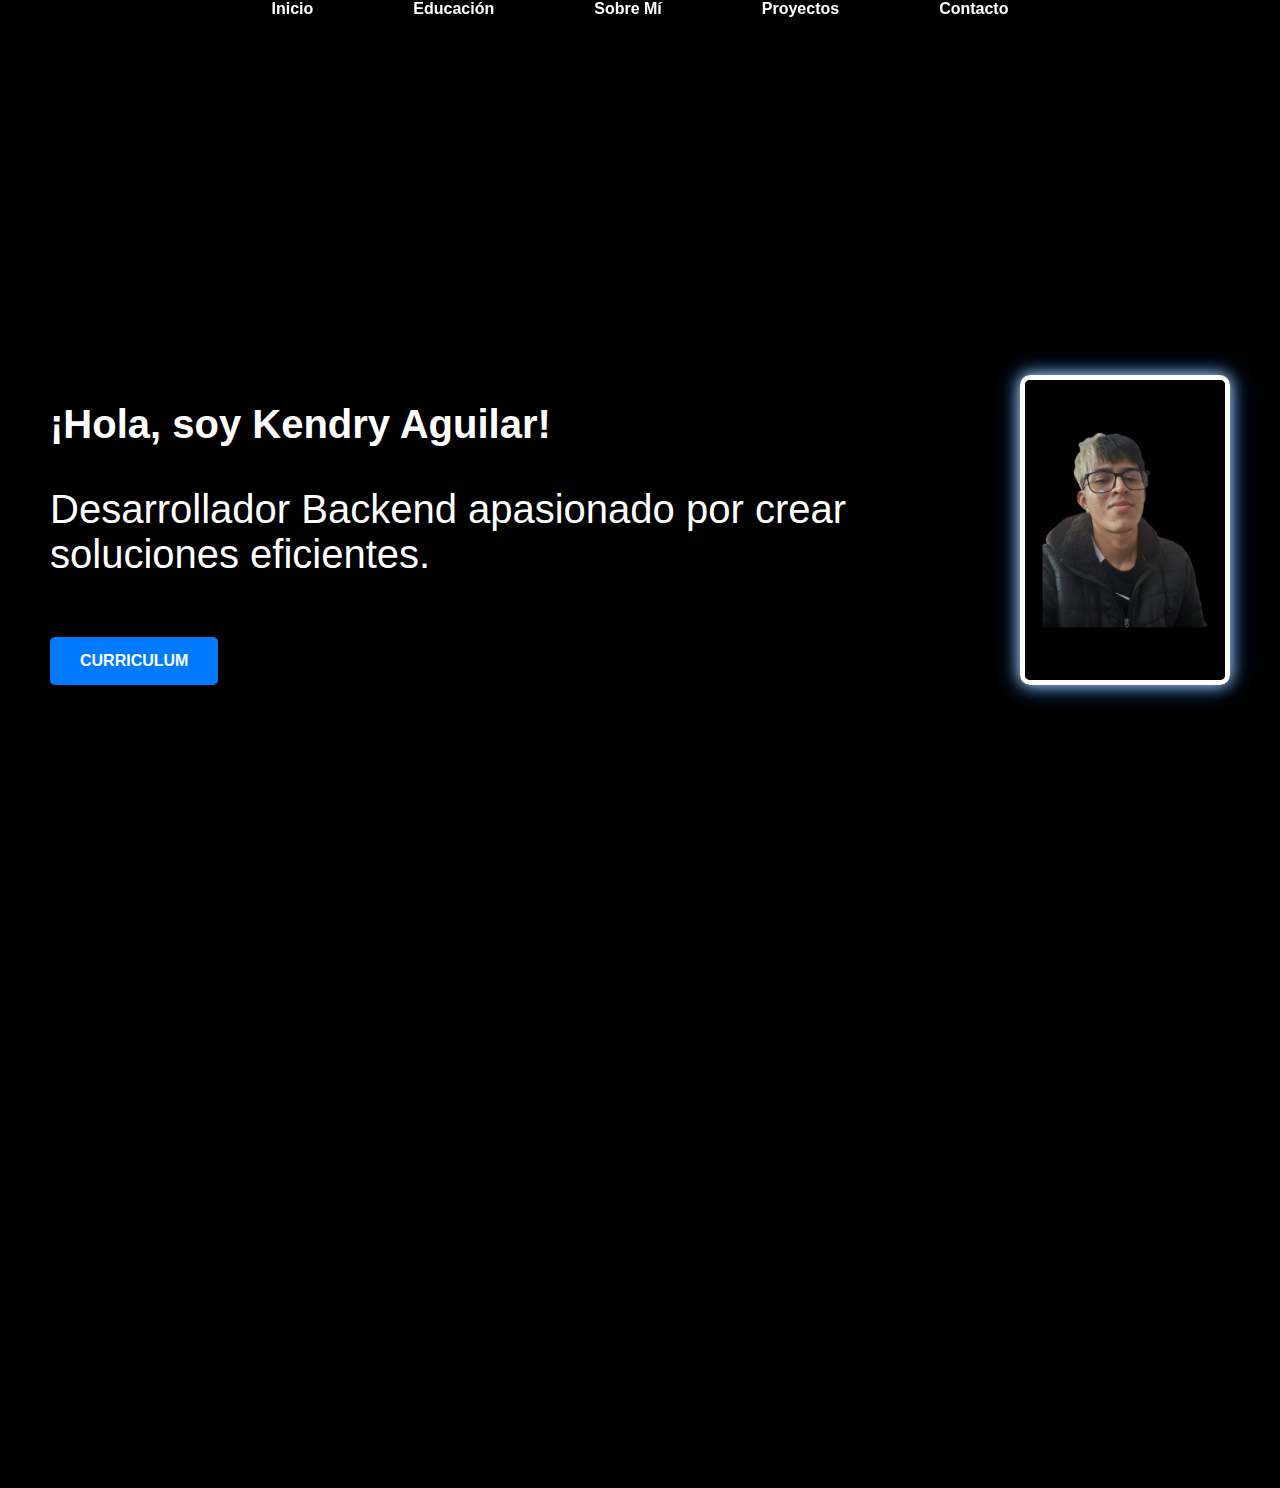
==== index.html @ 4dcf20eb "Agregacion de los headers" ====
<!DOCTYPE html>
<html lang="es">
<head>
    <meta charset="UTF-8">
    <meta name="viewport" content="width=device-width, initial-scale=1.0">
    <link rel="stylesheet" href="css/styles.css">
    <title>Mi Portafolio - Kendry Aguilar</title>
</head>
<body>
    <!-- Barra de Navegación -->
    <header>
        <nav>
            <ul>
                <li><a href="index.html">Inicio</a></li>
                <li><a href="educacion.html">Educación</a></li>
                <li><a href="about.html">Sobre Mí</a></li>
                <li><a href="projects.html">Proyectos</a></li>
                <li><a href="contact.html">Contacto</a></li>
            </ul>
        </nav>
    </header>

    <!-- Sección de Bienvenida (Hero) -->
    <section class="hero">
        <div class="hero-content">
            <h1>¡Hola, soy Kendry Aguilar!</h1>
            <p>Desarrollador Backend apasionado por crear soluciones eficientes.</p>
            <a href="CURRICULUM" class="btn">CURRICULUM</a>
        </div>
        <img src="IMG/FOTO2.jpg" alt="Kendry Aguilar" class="hero-img">
    </section>

    <!-- Sección de Habilidades -->
    <section class="skills">
        <h2>Mis Habilidades</h2>
        <p>Como desarrollador Backend, tengo experiencia trabajando con:</p>
        <ul>
            <li>Java</li>
            <li>Spring Boot</li>
            <li>MySQL</li>
            <li>APIs REST</li>
        </ul>
    </section>

    <!-- Pie de Página -->
    <footer>
        <p>&copy; 2024 Kendry Aguilar. Todos los derechos reservados.</p>
    </footer>

</body>
</html>
---- css/styles.css ----
/* Estilos globales para la página */
html, body {
    height: 100%; /* Aseguramos que todo el documento ocupe el 100% de la altura */
    margin: 0; /* Elimina márgenes por defecto */
    padding: 0; /* Elimina el padding por defecto */
    background-color: black; /* Fondo negro */
    color: rgb(61, 64, 253); /* Color de texto visible sobre el fondo negro */
    font-family: 'Arial', sans-serif; /* Fuente predeterminada */
    overflow-x: hidden; /* Evita que la página haga scroll horizontal */
}

/* Barra de navegación */
header nav ul {
    list-style-type: none;  /* Elimina los puntos de lista */
    padding: 0;  /* Elimina el relleno por defecto */
    margin: 0;  /* Elimina los márgenes por defecto */
    display: flex;  /* Usamos flexbox para alinear los elementos en fila */
    justify-content: center;  /* Centra los elementos horizontalmente */
    position: fixed; /* Fija la barra de navegación en la parte superior */
    width: 100%; /* Asegura que ocupe todo el ancho */
    top: 0; /* Se mantiene en la parte superior */
    background-color: rgba(0, 0, 0, 0.7); /* Fondo semi-transparente */
    z-index: 100; /* Asegura que esté por encima de otros elementos */
}

/* Estilo de los elementos de la barra de navegación */
header nav ul li {
    margin: 0 30px;  /* Espacio entre los elementos */
}

header nav ul li a {
    color: white;  /* Color del texto */
    text-decoration: none;  /* Elimina el subrayado */
    font-weight: bold;  /* Hace que el texto sea en negrita */
    padding: 15px 20px;  /* Agrega espacio alrededor de los enlaces */
    border-radius: 10px;  /* Redondea los bordes de los enlaces */
    transition: background-color 0.3s, transform 0.3s;  /* Transición suave */
}

/* Efecto al pasar el ratón sobre los enlaces de la barra */
header nav ul li a:hover {
    background-color: #007bff;  /* Cambia el color de fondo cuando se pasa el mouse */
    transform: scale(1.1); /* Aumenta ligeramente el tamaño del enlace */
}

/* Estilo de la sección Hero */
.hero {
    display: flex;  /* Usamos flexbox para colocar la imagen y el contenido en fila */
    align-items: center;  /* Alineamos los elementos verticalmente al centro */
    gap: 30px;  /* Espacio entre la imagen y el contenido */
    padding: 80px 50px;  /* Relleno interno de la sección */
    min-height: 100vh;  /* Asegura que ocupe toda la altura de la pantalla */
    background-color: rgba(0, 0, 0, 0.7); /* Fondo oscuro con algo de transparencia */
    border-bottom: 2px solid #fff;  /* Borde inferior blanco */
}

/* Estilo para la imagen dentro de la sección Hero */
.hero-img {
    width: 200px;  /* Ajusta el tamaño de la imagen */
    height: 300px; /* Ajusta el tamaño de la imagen */
    border-radius: 10px; /* Bordes redondeados */
    object-fit: cover; /* Asegura que la imagen cubra completamente el área */
    border: 5px solid #fff; /* Borde blanco alrededor de la imagen */
    box-shadow: 0 0 15px rgba(255, 255, 255, 0.8), 0 0 25px rgba(0, 123, 255, 0.8); /* Brillo alrededor */
    transition: transform 0.3s ease, box-shadow 0.3s ease; /* Efecto de transición */
}

/* Efecto de la imagen al pasar el ratón */
.hero-img:hover {
    transform: scale(1.1); /* Aumenta el tamaño de la imagen */
    box-shadow: 0 0 25px rgba(255, 255, 255, 1), 0 0 35px rgba(0, 123, 255, 1); /* Aumenta el brillo */
    transform: perspective(500px) rotateX(5deg) rotateY(5deg); /* Efecto 3D */
}

/* Estilo para el título y párrafo de la sección Hero */
.hero h1, .hero p {
    color: white;  /* Color del texto */
    font-size: 2.5rem;  /* Tamaño de fuente grande */
    text-align: left;  /* Alineamos el texto a la izquierda */
}

/* Botón de enlace dentro de la sección Hero */
.hero .btn {
    padding: 15px 30px;  /* Espaciado dentro del botón */
    background-color: #007bff;  /* Color de fondo */
    color: white;  /* Color del texto */
    border-radius: 5px;  /* Bordes redondeados */
    text-decoration: none;  /* Elimina el subrayado */
    font-weight: bold;  /* Negrita en el texto */
    margin-top: 20px;  /* Espacio superior */
    display: inline-block;  /* Asegura que se muestre como bloque en línea */
    transition: background-color 0.3s, transform 0.3s; /* Transición suave */
}

/* Efecto al pasar el ratón sobre el botón */
.hero .btn:hover {
    background-color: #0056b3;  /* Color de fondo al pasar el ratón */
    transform: scale(1.1); /* Aumenta el tamaño del botón */
}

/* Estilo para los elementos de habilidades */
.skills {
    background-color: #111;  /* Fondo oscuro */
    color: white;  /* Color del texto */
    padding: 50px 30px;  /* Relleno interno */
    text-align: center;  /* Centra el texto */
}

/* Lista de habilidades */
.skills ul {
    list-style-type: none;  /* Elimina los puntos de lista */
    padding: 0;  /* Elimina el relleno por defecto */
}

.skills li {
    margin: 10px 0;  /* Espacio entre los elementos de la lista */
    font-size: 1.2rem;  /* Tamaño de fuente */
    font-weight: bold;  /* Negrita */
}

/* Estilo del pie de página */
footer {
    background-color: #111;  /* Fondo oscuro */
    color: white;  /* Color del texto */
    text-align: center;  /* Centra el texto */
    padding: 20px;  /* Relleno interno */
    position: relative;
    bottom: 0;
    width: 100%;
}

/* Efecto de transición en los enlaces */
a {
    transition: color 0.3s ease;
}

a:hover {
    color: #007bff;  /* Color de enlace al pasar el ratón */
}
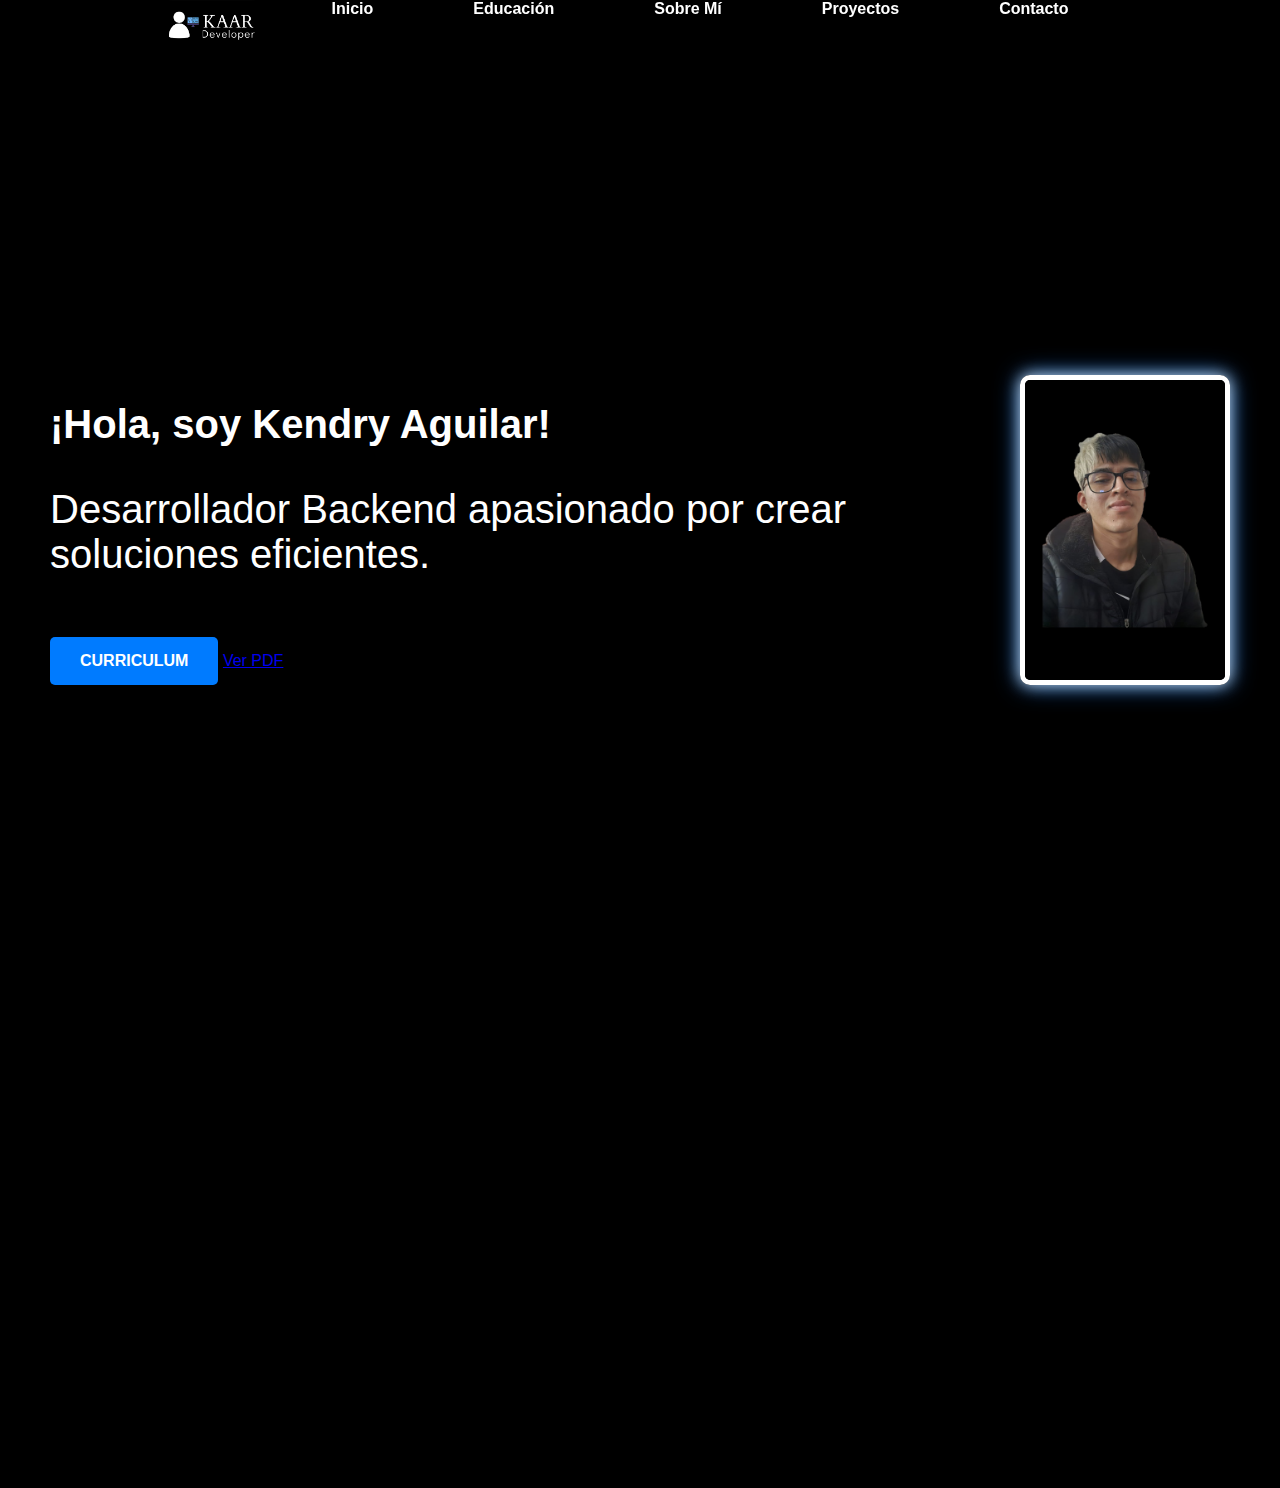
==== commit 427e0727: "Agregacion de logo y Pdf para descargar" ====
--- a/index.html
+++ b/index.html
@@ -3,7 +3,8 @@
 <head>
     <meta charset="UTF-8">
     <meta name="viewport" content="width=device-width, initial-scale=1.0">
-    <link rel="stylesheet" href="css/styles.css">
+    <link rel="stylesheet" href="frontend/css/styles.css">
+    
     <title>Mi Portafolio - Kendry Aguilar</title>
 </head>
 <body>
@@ -11,11 +12,12 @@
     <header>
         <nav>
             <ul>
+                <img src="IMG/KAAR.png" alt="Logo" class="nav-logo">
                 <li><a href="index.html">Inicio</a></li>
-                <li><a href="educacion.html">Educación</a></li>
-                <li><a href="about.html">Sobre Mí</a></li>
-                <li><a href="projects.html">Proyectos</a></li>
-                <li><a href="contact.html">Contacto</a></li>
+                <li><a href="frontend/html/educacion.html">Educación</a></li>
+                <li><a href="frontend/html/about.html">Sobre Mí</a></li>
+                <li><a href="frontend/html/projects.html">Proyectos</a></li>
+                <li><a href="frontend/html/contact.html">Contacto</a></li>
             </ul>
         </nav>
     </header>
@@ -25,7 +27,9 @@
         <div class="hero-content">
             <h1>¡Hola, soy Kendry Aguilar!</h1>
             <p>Desarrollador Backend apasionado por crear soluciones eficientes.</p>
-            <a href="CURRICULUM" class="btn">CURRICULUM</a>
+            <a href="frontend/assets/CV_DesarrollodeSoftware.K.S.pdf" class="btn" download="Kendry_Aguilar_Curriculum.pdf">CURRICULUM</a>
+            <a href="frontend/assets/CV_DesarrollodeSoftware.K.S.pdf" target="_blank">Ver PDF</a>
+
         </div>
         <img src="IMG/FOTO2.jpg" alt="Kendry Aguilar" class="hero-img">
     </section>
--- a/frontend/css/styles.css
+++ b/frontend/css/styles.css
@@ -0,0 +1,149 @@
+/* Estilos globales para la página */
+html, body {
+    height: 100%; /* Aseguramos que todo el documento ocupe el 100% de la altura */
+    margin: 0; /* Elimina márgenes por defecto */
+    padding: 0; /* Elimina el padding por defecto */
+    background-color: black; /* Fondo negro */
+    color: rgb(61, 64, 253); /* Color de texto visible sobre el fondo negro */
+    font-family: 'Arial', sans-serif; /* Fuente predeterminada */
+    overflow-x: hidden; /* Evita que la página haga scroll horizontal */
+}
+
+/* Barra de navegación */
+header nav ul {
+    list-style-type: none;  /* Elimina los puntos de lista */
+    padding: 0;  /* Elimina el relleno por defecto */
+    margin: 0;  /* Elimina los márgenes por defecto */
+    display: flex;  /* Usamos flexbox para alinear los elementos en fila */
+    justify-content: center;  /* Centra los elementos horizontalmente */
+    position: fixed; /* Fija la barra de navegación en la parte superior */
+    width: 100%; /* Asegura que ocupe todo el ancho */
+    top: 0; /* Se mantiene en la parte superior */
+    background-color: rgba(0, 0, 0, 0.7); /* Fondo semi-transparente */
+    z-index: 100; /* Asegura que esté por encima de otros elementos */
+}
+
+/* Estilo de los elementos de la barra de navegación */
+header nav ul li {
+    margin: 0 30px;  /* Espacio entre los elementos */
+}
+
+header nav ul li a {
+    color: white;  /* Color del texto */
+    text-decoration: none;  /* Elimina el subrayado */
+    font-weight: bold;  /* Hace que el texto sea en negrita */
+    padding: 15px 20px;  /* Agrega espacio alrededor de los enlaces */
+    border-radius: 10px;  /* Redondea los bordes de los enlaces */
+    transition: background-color 0.3s, transform 0.3s;  /* Transición suave */
+}
+
+/* Efecto al pasar el ratón sobre los enlaces de la barra */
+header nav ul li a:hover {
+    background-color: #007bff;  /* Cambia el color de fondo cuando se pasa el mouse */
+    transform: scale(1.1); /* Aumenta ligeramente el tamaño del enlace */
+}
+/* Imagen del logo */
+.nav-logo {
+    width: 100px; /* Ajusta el ancho a un tamaño considerable */
+    height: auto; /* Mantiene las proporciones de la imagen */
+    margin-right: 20px; /* Espaciado entre la imagen y los enlaces */
+    border-radius: 10px; /* Opcional: bordes ligeramente redondeados */
+    object-fit: contain; /* Asegura que la imagen se vea completa dentro de sus dimensiones */
+}
+
+
+/* Estilo de la sección Hero */
+.hero {
+    display: flex;  /* Usamos flexbox para colocar la imagen y el contenido en fila */
+    align-items: center;  /* Alineamos los elementos verticalmente al centro */
+    gap: 30px;  /* Espacio entre la imagen y el contenido */
+    padding: 80px 50px;  /* Relleno interno de la sección */
+    min-height: 100vh;  /* Asegura que ocupe toda la altura de la pantalla */
+    background-color: rgba(0, 0, 0, 0.7); /* Fondo oscuro con algo de transparencia */
+    border-bottom: 2px solid #fff;  /* Borde inferior blanco */
+}
+
+/* Estilo para la imagen dentro de la sección Hero */
+.hero-img {
+    width: 200px;  /* Ajusta el tamaño de la imagen */
+    height: 300px; /* Ajusta el tamaño de la imagen */
+    border-radius: 10px; /* Bordes redondeados */
+    object-fit: cover; /* Asegura que la imagen cubra completamente el área */
+    border: 5px solid #fff; /* Borde blanco alrededor de la imagen */
+    box-shadow: 0 0 15px rgba(255, 255, 255, 0.8), 0 0 25px rgba(0, 123, 255, 0.8); /* Brillo alrededor */
+    transition: transform 0.3s ease, box-shadow 0.3s ease; /* Efecto de transición */
+}
+
+/* Efecto de la imagen al pasar el ratón */
+.hero-img:hover {
+    transform: scale(1.1); /* Aumenta el tamaño de la imagen */
+    box-shadow: 0 0 25px rgba(255, 255, 255, 1), 0 0 35px rgba(0, 123, 255, 1); /* Aumenta el brillo */
+    transform: perspective(500px) rotateX(5deg) rotateY(5deg); /* Efecto 3D */
+}
+
+/* Estilo para el título y párrafo de la sección Hero */
+.hero h1, .hero p {
+    color: white;  /* Color del texto */
+    font-size: 2.5rem;  /* Tamaño de fuente grande */
+    text-align: left;  /* Alineamos el texto a la izquierda */
+}
+
+/* Botón de enlace dentro de la sección Hero */
+.hero .btn {
+    padding: 15px 30px;  /* Espaciado dentro del botón */
+    background-color: #007bff;  /* Color de fondo */
+    color: white;  /* Color del texto */
+    border-radius: 5px;  /* Bordes redondeados */
+    text-decoration: none;  /* Elimina el subrayado */
+    font-weight: bold;  /* Negrita en el texto */
+    margin-top: 20px;  /* Espacio superior */
+    display: inline-block;  /* Asegura que se muestre como bloque en línea */
+    transition: background-color 0.3s, transform 0.3s; /* Transición suave */
+}
+
+/* Efecto al pasar el ratón sobre el botón */
+.hero .btn:hover {
+    background-color: #0056b3;  /* Color de fondo al pasar el ratón */
+    transform: scale(1.1); /* Aumenta el tamaño del botón */
+}
+
+/* Estilo para los elementos de habilidades */
+.skills {
+    background-color: #111;  /* Fondo oscuro */
+    color: white;  /* Color del texto */
+    padding: 50px 30px;  /* Relleno interno */
+    text-align: center;  /* Centra el texto */
+}
+
+/* Lista de habilidades */
+.skills ul {
+    list-style-type: none;  /* Elimina los puntos de lista */
+    padding: 0;  /* Elimina el relleno por defecto */
+}
+
+.skills li {
+    margin: 10px 0;  /* Espacio entre los elementos de la lista */
+    font-size: 1.2rem;  /* Tamaño de fuente */
+    font-weight: bold;  /* Negrita */
+}
+
+/* Estilo del pie de página */
+footer {
+    background-color: #111;  /* Fondo oscuro */
+    color: white;  /* Color del texto */
+    text-align: center;  /* Centra el texto */
+    padding: 20px;  /* Relleno interno */
+    position: relative;
+    bottom: 0;
+    width: 100%;
+}
+
+/* Efecto de transición en los enlaces */
+a {
+    transition: color 0.3s ease;
+}
+
+a:hover {
+    color: #007bff;  /* Color de enlace al pasar el ratón */
+}
+
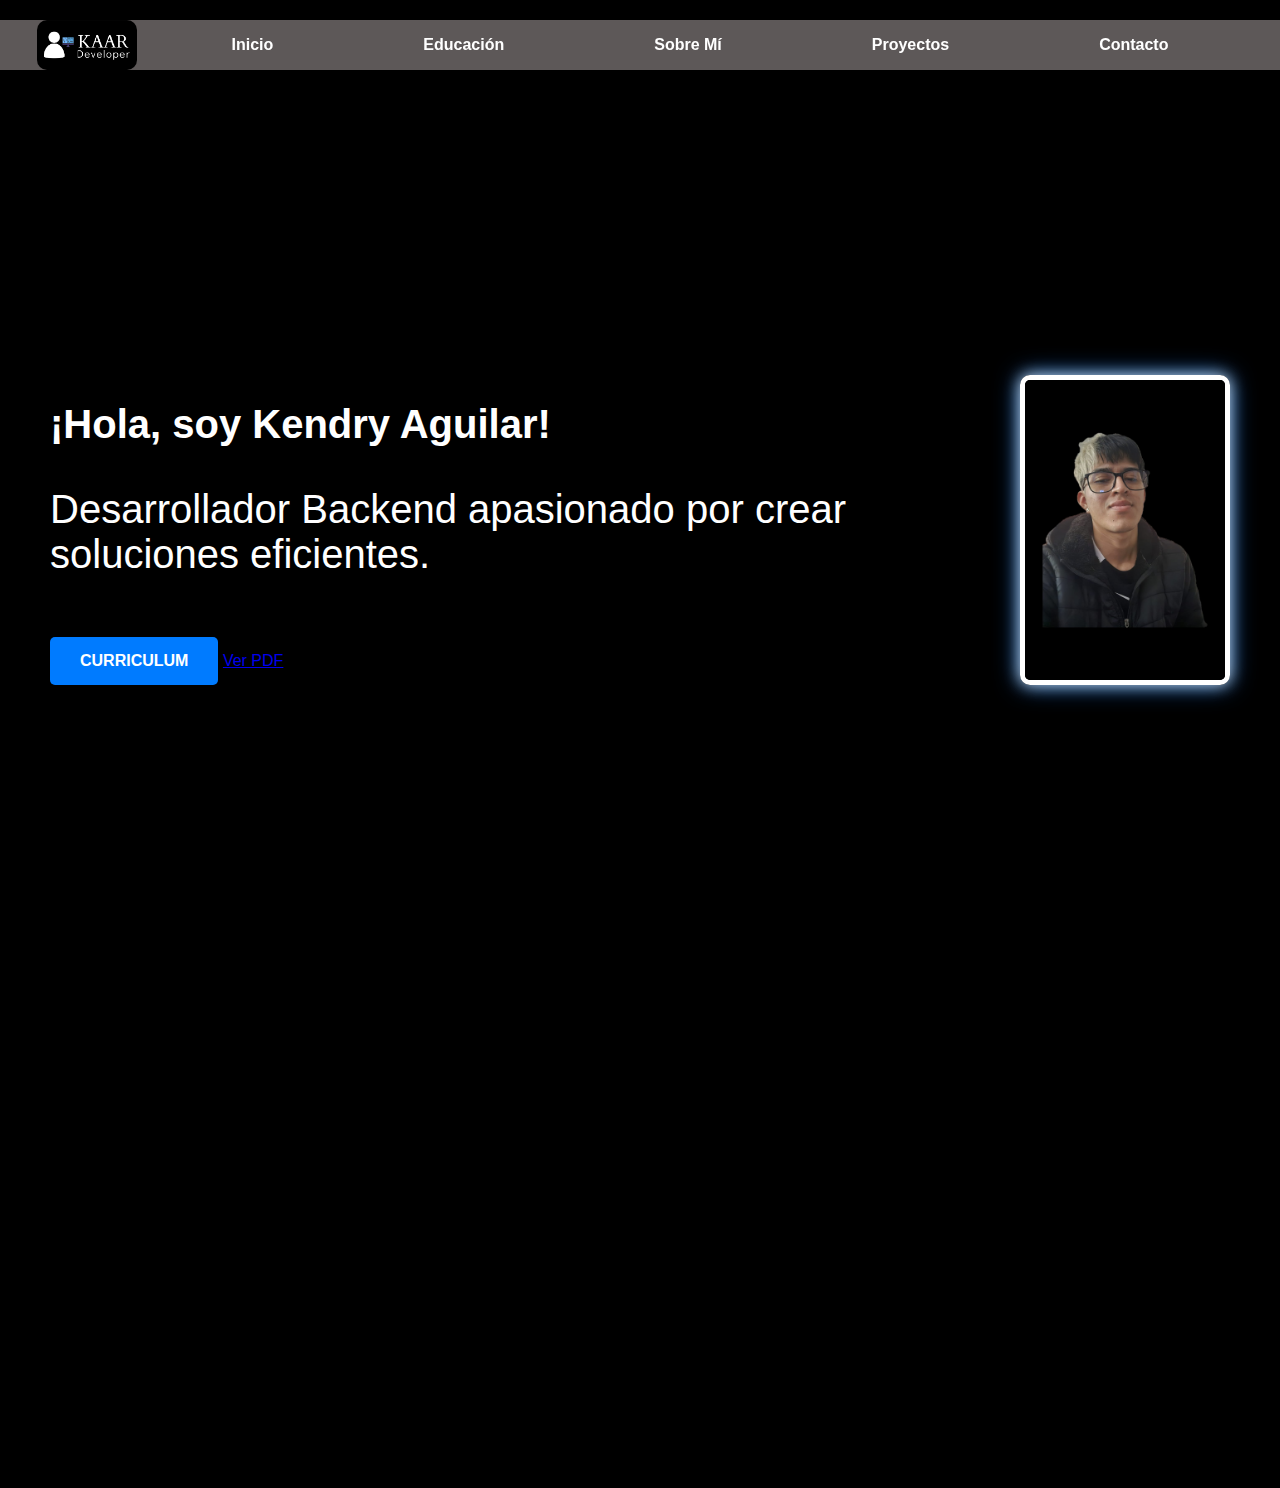
==== commit 22a0d718: "Arreglando la barra de navegación" ====
--- a/index.html
+++ b/index.html
@@ -27,7 +27,7 @@
         <div class="hero-content">
             <h1>¡Hola, soy Kendry Aguilar!</h1>
             <p>Desarrollador Backend apasionado por crear soluciones eficientes.</p>
-            <a href="frontend/assets/CV_DesarrollodeSoftware.K.S.pdf" class="btn" download="Kendry_Aguilar_Curriculum.pdf">CURRICULUM</a>
+            <a href="frontend/assets/CV_DesarrollodeSoftware.K.S.pdf" class="btn" download>CURRICULUM</a>
             <a href="frontend/assets/CV_DesarrollodeSoftware.K.S.pdf" target="_blank">Ver PDF</a>
 
         </div>
--- a/frontend/css/styles.css
+++ b/frontend/css/styles.css
@@ -1,3 +1,7 @@
+
+
+
+/*------------------------------------------------------------------------------------------------*/
 /* Estilos globales para la página */
 html, body {
     height: 100%; /* Aseguramos que todo el documento ocupe el 100% de la altura */
@@ -16,30 +20,32 @@
     margin: 0;  /* Elimina los márgenes por defecto */
     display: flex;  /* Usamos flexbox para alinear los elementos en fila */
     justify-content: center;  /* Centra los elementos horizontalmente */
+    align-items: center; /* Centra los elementos verticalmente */
     position: fixed; /* Fija la barra de navegación en la parte superior */
     width: 100%; /* Asegura que ocupe todo el ancho */
     top: 0; /* Se mantiene en la parte superior */
-    background-color: rgba(0, 0, 0, 0.7); /* Fondo semi-transparente */
+    top: 20px; /* Se mantiene unos 20px abajo desde la parte superior */
+    background-color: rgba(133, 126, 126, 0.7); /* Fondo semi-transparente */
     z-index: 100; /* Asegura que esté por encima de otros elementos */
 }
 
 /* Estilo de los elementos de la barra de navegación */
 header nav ul li {
-    margin: 0 30px;  /* Espacio entre los elementos */
+    margin: 0 50px;  /* Espacio entre los elementos */
 }
 
 header nav ul li a {
     color: white;  /* Color del texto */
     text-decoration: none;  /* Elimina el subrayado */
     font-weight: bold;  /* Hace que el texto sea en negrita */
-    padding: 15px 20px;  /* Agrega espacio alrededor de los enlaces */
+    padding: 10px 25px;  /* Agrega espacio alrededor de los enlaces */
     border-radius: 10px;  /* Redondea los bordes de los enlaces */
     transition: background-color 0.3s, transform 0.3s;  /* Transición suave */
 }
 
 /* Efecto al pasar el ratón sobre los enlaces de la barra */
 header nav ul li a:hover {
-    background-color: #007bff;  /* Cambia el color de fondo cuando se pasa el mouse */
+    background-color: #e6ecf3;  /* Cambia el color de fondo cuando se pasa el mouse */
     transform: scale(1.1); /* Aumenta ligeramente el tamaño del enlace */
 }
 /* Imagen del logo */
@@ -50,6 +56,50 @@
     border-radius: 10px; /* Opcional: bordes ligeramente redondeados */
     object-fit: contain; /* Asegura que la imagen se vea completa dentro de sus dimensiones */
 }
+/*------------------------------------------------------------------------------------------------*/
+/*------------------------------------------------------------------------------------------------*/
+
+
+/* Estilos para la imagen de perfil */
+.header-img {
+    width: 150px; /* Ajusta el tamaño de la imagen */
+    height: 150px; /* Ajusta el tamaño de la imagen */
+    border-radius: 50%; /* Da forma redondeada */
+    box-shadow: 0 0 15px rgba(0, 0, 0, 0.5); /* Añade una sombra suave */
+    margin-bottom: 20px; /* Espacio debajo de la imagen */
+}
+
+/* Estilos para el texto del desarrollador */
+.header-text {
+    text-align: center; /* Centra el texto */
+    color: #FFFFFF; /* Color de texto blanco para mayor contraste */
+    font-size: 1.2em; /* Tamaño de fuente más grande */
+    line-height: 1.5; /* Ajusta el espacio entre líneas */
+    margin-top: 10px; /* Espacio encima del texto */
+    font-weight: bold; /* Resalta el texto */
+}
+
+
+
+
+
+
+
+
+
+
+
+
+
+
+
+
+
+
+
+
+
+
 
 
 /* Estilo de la sección Hero */
@@ -147,3 +197,4 @@
     color: #007bff;  /* Color de enlace al pasar el ratón */
 }
 
+
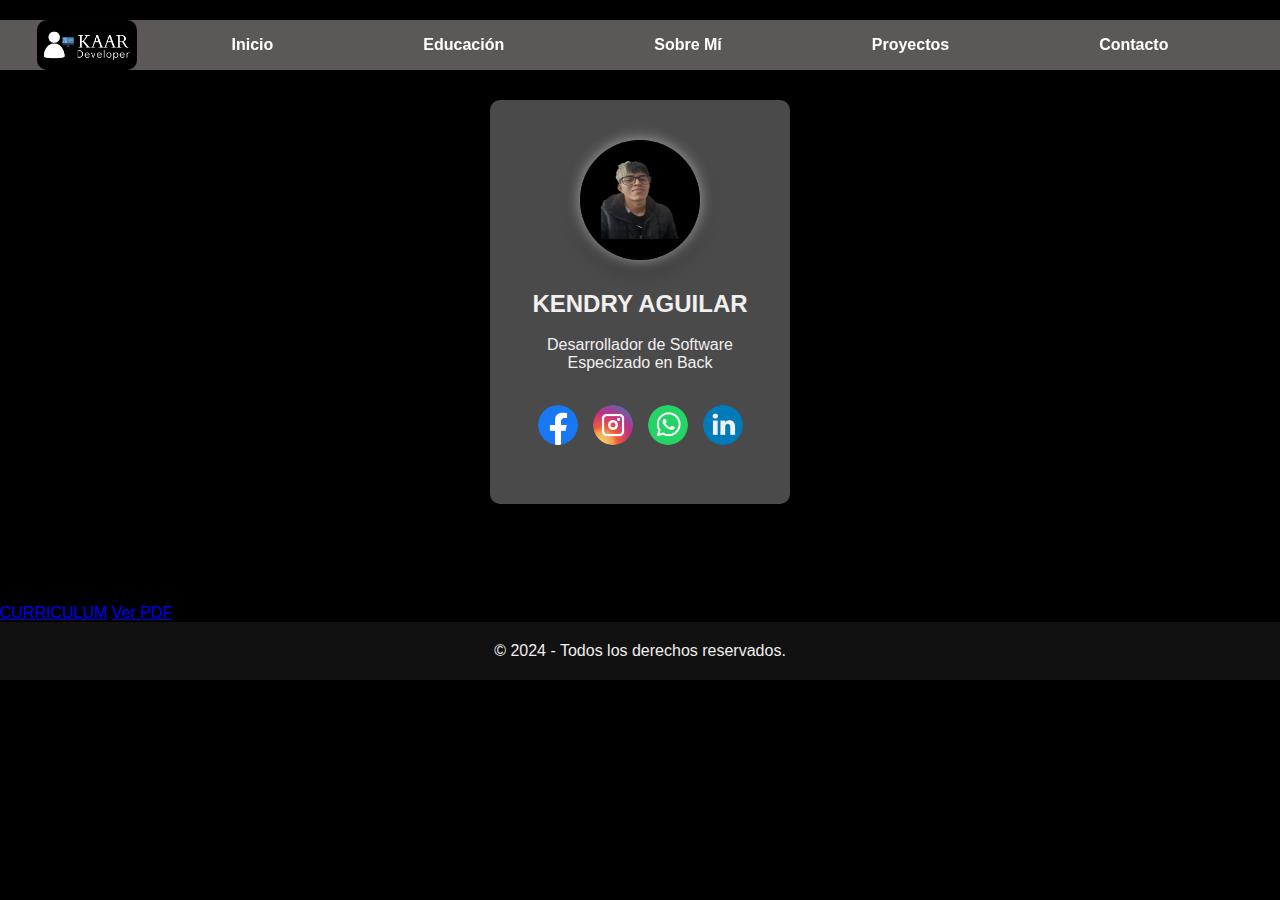
==== commit 5b8230c4: "Modificando Css e agregacion de icono icon" ====
--- a/index.html
+++ b/index.html
@@ -4,7 +4,7 @@
     <meta charset="UTF-8">
     <meta name="viewport" content="width=device-width, initial-scale=1.0">
     <link rel="stylesheet" href="frontend/css/styles.css">
-    
+    <link rel="icon" type="image/x-icon" href="IMG/icono.png">
     <title>Mi Portafolio - Kendry Aguilar</title>
 </head>
 <body>
@@ -19,36 +19,33 @@
                 <li><a href="frontend/html/projects.html">Proyectos</a></li>
                 <li><a href="frontend/html/contact.html">Contacto</a></li>
             </ul>
+            
         </nav>
     </header>
+    
+    <!-- Sección de Bienvenida (Hero) -->
+    <div class="profile-container">
+        <img src="IMG/FOTO2.jpg" alt="Kendry aguilar" class="profile-image">
+        <h2>KENDRY AGUILAR</h2><br>
+        <p>Desarrollador de Software Especizado en Back</p><br>
+        <ul class="social-links">
+          <li><a href="#"><img src="IMG/REDES/Facebook.png" alt="Facebook"></a></li>
+          <li><a href="#"><img src="IMG/REDES/Instagram.png" alt="Instagram"></a></li>
+          <li><a href="#"><img src="IMG/REDES/Whatsapp.png" alt="Whatsapp"></a></li>
+          <li><a href="#"><img src="IMG/REDES/Linkedin.png" alt="Linkedin"></a></li>
+        </ul>
+      </div>
 
-    <!-- Sección de Bienvenida (Hero) -->
-    <section class="hero">
-        <div class="hero-content">
-            <h1>¡Hola, soy Kendry Aguilar!</h1>
-            <p>Desarrollador Backend apasionado por crear soluciones eficientes.</p>
-            <a href="frontend/assets/CV_DesarrollodeSoftware.K.S.pdf" class="btn" download>CURRICULUM</a>
-            <a href="frontend/assets/CV_DesarrollodeSoftware.K.S.pdf" target="_blank">Ver PDF</a>
 
-        </div>
-        <img src="IMG/FOTO2.jpg" alt="Kendry Aguilar" class="hero-img">
-    </section>
+    <div class="hero-content">
+        <a href="frontend/assets/CV_DesarrollodeSoftware.K.S.pdf" class="btn" download>CURRICULUM</a>
+        <a href="frontend/assets/CV_DesarrollodeSoftware.K.S.pdf" target="_blank">Ver PDF</a>
+    </div>
 
-    <!-- Sección de Habilidades -->
-    <section class="skills">
-        <h2>Mis Habilidades</h2>
-        <p>Como desarrollador Backend, tengo experiencia trabajando con:</p>
-        <ul>
-            <li>Java</li>
-            <li>Spring Boot</li>
-            <li>MySQL</li>
-            <li>APIs REST</li>
-        </ul>
-    </section>
-
+    
     <!-- Pie de Página -->
     <footer>
-        <p>&copy; 2024 Kendry Aguilar. Todos los derechos reservados.</p>
+        <p>&copy; 2024  - Todos los derechos reservados.</p>
     </footer>
 
 </body>
--- a/frontend/css/styles.css
+++ b/frontend/css/styles.css
@@ -1,16 +1,19 @@
 
 
-
+/*------------------------------------------------------------------------------------------------*/
+/*                        PARTE 1 : ENCABEZADO DE LAS BARRAS DE NAVEGACION                        */
 /*------------------------------------------------------------------------------------------------*/
 /* Estilos globales para la página */
 html, body {
     height: 100%; /* Aseguramos que todo el documento ocupe el 100% de la altura */
     margin: 0; /* Elimina márgenes por defecto */
     padding: 0; /* Elimina el padding por defecto */
-    background-color: black; /* Fondo negro */
-    color: rgb(61, 64, 253); /* Color de texto visible sobre el fondo negro */
+    background-color: rgb(0, 0, 0); /* Fondo negro */
     font-family: 'Arial', sans-serif; /* Fuente predeterminada */
     overflow-x: hidden; /* Evita que la página haga scroll horizontal */
+    justify-content: flex-start; /* Alinea los elementos a la izquierda */
+
+    
 }
 
 /* Barra de navegación */
@@ -56,28 +59,93 @@
     border-radius: 10px; /* Opcional: bordes ligeramente redondeados */
     object-fit: contain; /* Asegura que la imagen se vea completa dentro de sus dimensiones */
 }
-/*------------------------------------------------------------------------------------------------*/
-/*------------------------------------------------------------------------------------------------*/
-
-
-/* Estilos para la imagen de perfil */
-.header-img {
-    width: 150px; /* Ajusta el tamaño de la imagen */
-    height: 150px; /* Ajusta el tamaño de la imagen */
-    border-radius: 50%; /* Da forma redondeada */
-    box-shadow: 0 0 15px rgba(0, 0, 0, 0.5); /* Añade una sombra suave */
-    margin-bottom: 20px; /* Espacio debajo de la imagen */
-}
-
-/* Estilos para el texto del desarrollador */
-.header-text {
-    text-align: center; /* Centra el texto */
-    color: #FFFFFF; /* Color de texto blanco para mayor contraste */
-    font-size: 1.2em; /* Tamaño de fuente más grande */
-    line-height: 1.5; /* Ajusta el espacio entre líneas */
-    margin-top: 10px; /* Espacio encima del texto */
-    font-weight: bold; /* Resalta el texto */
-}
+
+
+
+/*------------------------------------------------------------------------------------------------*/
+/*                                    SECCION DE BIENVENIDA                                       */
+/*------------------------------------------------------------------------------------------------*/
+
+
+.profile-container {
+    display: flex;
+    flex-direction: column;
+    justify-content: center;
+    align-items: center;
+    background-color: #4a4a4a; /* Fondo opcional */
+    padding: 40px;
+    border-radius: 10px;
+    box-shadow: 0px 4px 6px rgba(0, 0, 0, 0.3); /* Sombra */
+    margin: 100px auto; /* Centrará horizontalmente y da espacio arriba y abajo */
+    width: 80%; /* Ajusta el ancho según lo necesario */
+    max-width: 300px; /* Limita el ancho máximo */
+
+  }
+  
+  .profile-image {
+    width: 120px;
+    height: 120px;
+    border-radius: 50%;
+    margin-bottom: 30px;
+    box-shadow: 0 0 15px rgba(255, 255, 255, 0.6), 0 8px 20px rgba(0, 0, 0, 0.4);
+    transition: transform 0.3s ease, box-shadow 0.3s ease;
+
+  }
+  
+  .profile-image:hover {
+    transform: scale(1.3); /* Agrandar ligeramente al pasar el cursor */
+    box-shadow: 0 0 25px rgba(250, 249, 249, 0.9), 0 12px 30px rgba(0, 0, 0, 0.5);
+  }
+  
+  .social-links {
+    list-style: none;
+    padding: 0;
+    display: flex;
+    justify-content: center;
+    gap: 15px;
+    margin: 15px 0;
+
+  }
+  
+  .social-links img {
+    width: 40px;
+    height: 40px;
+    border-radius: 50%;
+    transition: transform 0.3s ease, box-shadow 0.3s ease;
+  }
+
+  .social-links img:hover {
+    transform: scale(1.2); /* Agrandar al pasar el cursor */
+    box-shadow: 0 4px 15px rgba(0, 0, 0, 0.7), 0 0 15px rgba(255, 255, 255, 0.8);
+  }
+  
+  h2, p {
+    color: rgb(241, 239, 239);
+  }
+  p {
+    text-align: center; /* Alinea el texto en el centro */
+  }
+
+  @media (max-width: 768px) {
+    .profile-container {
+        flex-direction: column;  /* Apilar los elementos cuando el tamaño de la pantalla es pequeño */
+        align-items: center;  /* Centrar los elementos en pantallas pequeñas */
+    }
+    
+    .profile-buttons {
+        margin-left: 0;  /* El botón también se centrará cuando la pantalla sea pequeña */
+        margin-top: 10px; /* Agrega algo de espacio entre el botón y la información */
+    }
+}
+/*------------------------------------------------------------------------------------------------*/
+/*                                        CURRICULUM                                              */
+/*------------------------------------------------------------------------------------------------*/
+
+
+
+
+  
+
 
 
 
@@ -196,5 +264,31 @@
 a:hover {
     color: #007bff;  /* Color de enlace al pasar el ratón */
 }
-
-
+/*------------------------------------------------------*/
+* {
+    margin: 0;
+    padding: 0;
+    box-sizing: border-box;
+  }
+  
+  html, body {
+    height: 100%;
+  }
+  
+  .full-screen {
+    height: 100%;
+    width: 100%;
+    overflow: hidden; /* Asegura que no haya desplazamiento */
+  }
+  
+  .full-screen img {
+    width: 100%;
+    height: 100%;
+    object-fit: cover; /* La imagen se ajusta sin deformarse */
+  }
+  /*-----------------------------------------------*/
+  
+  
+  
+
+
